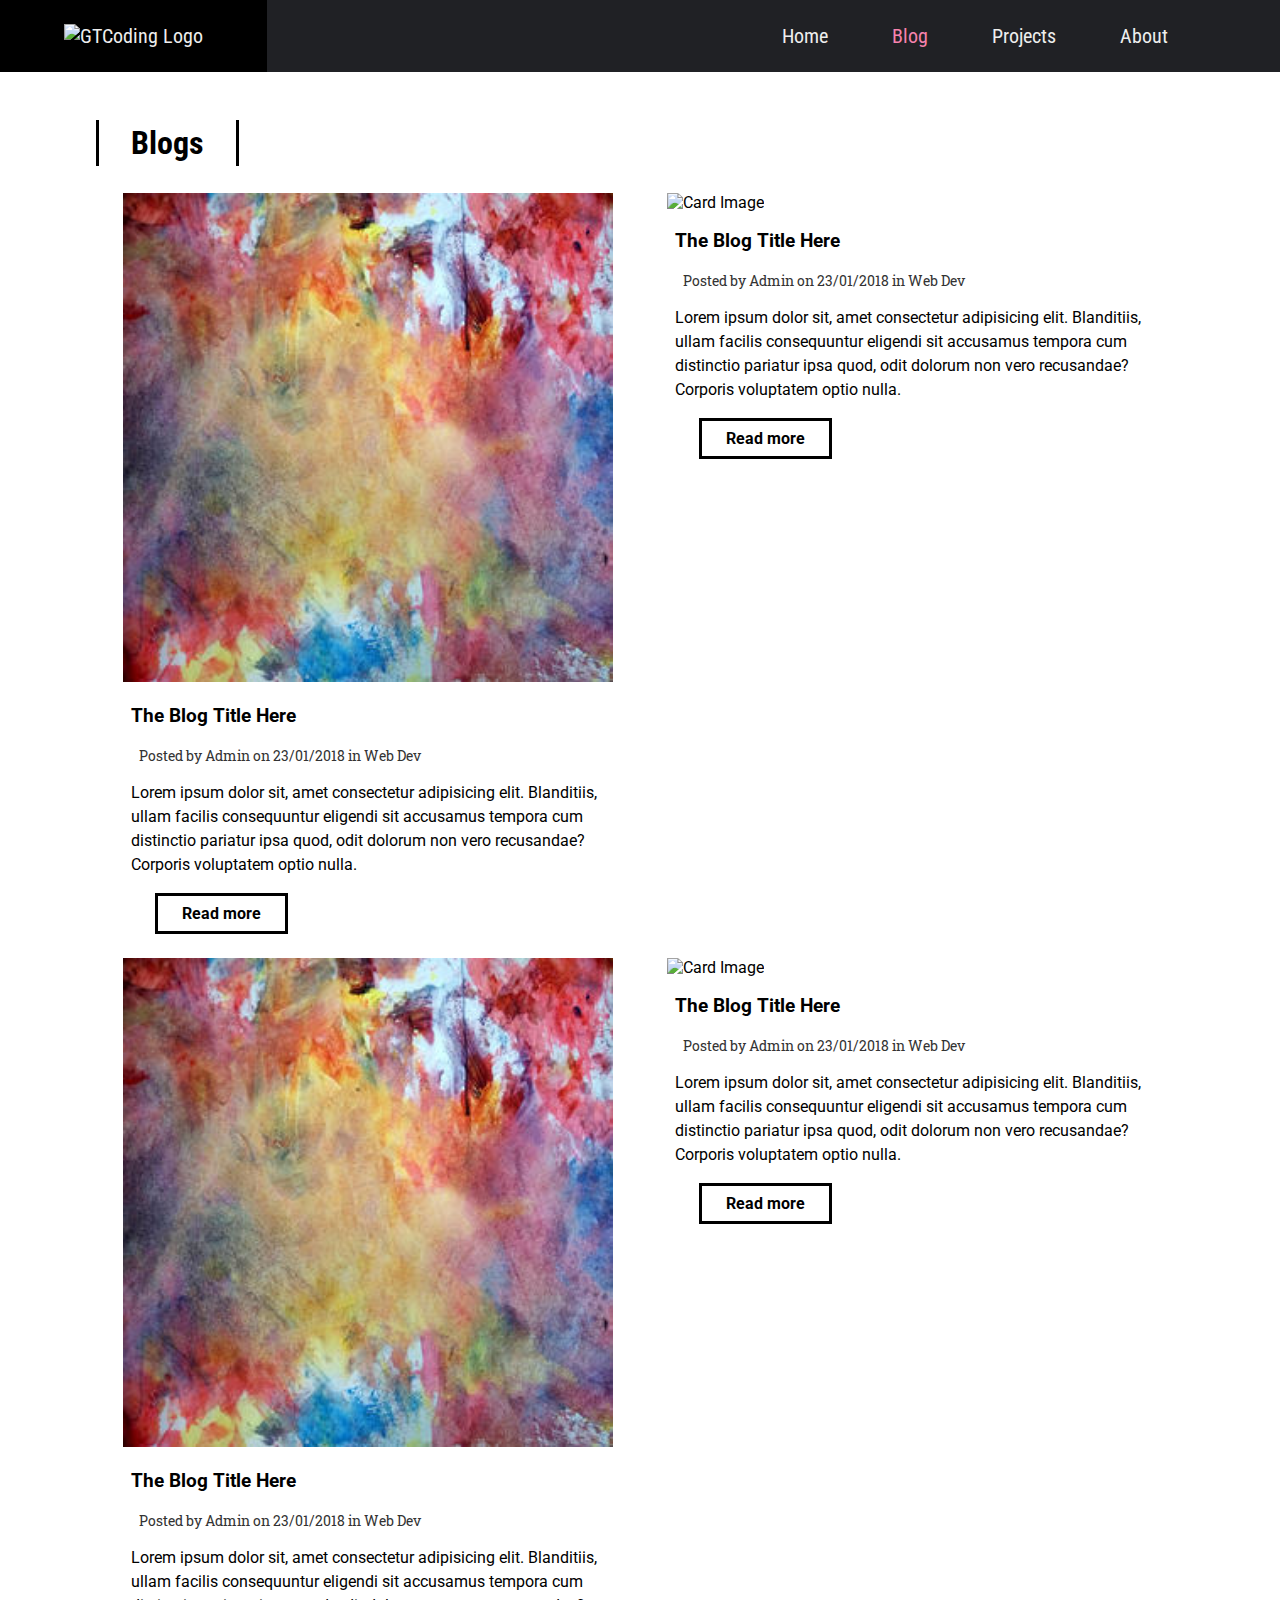
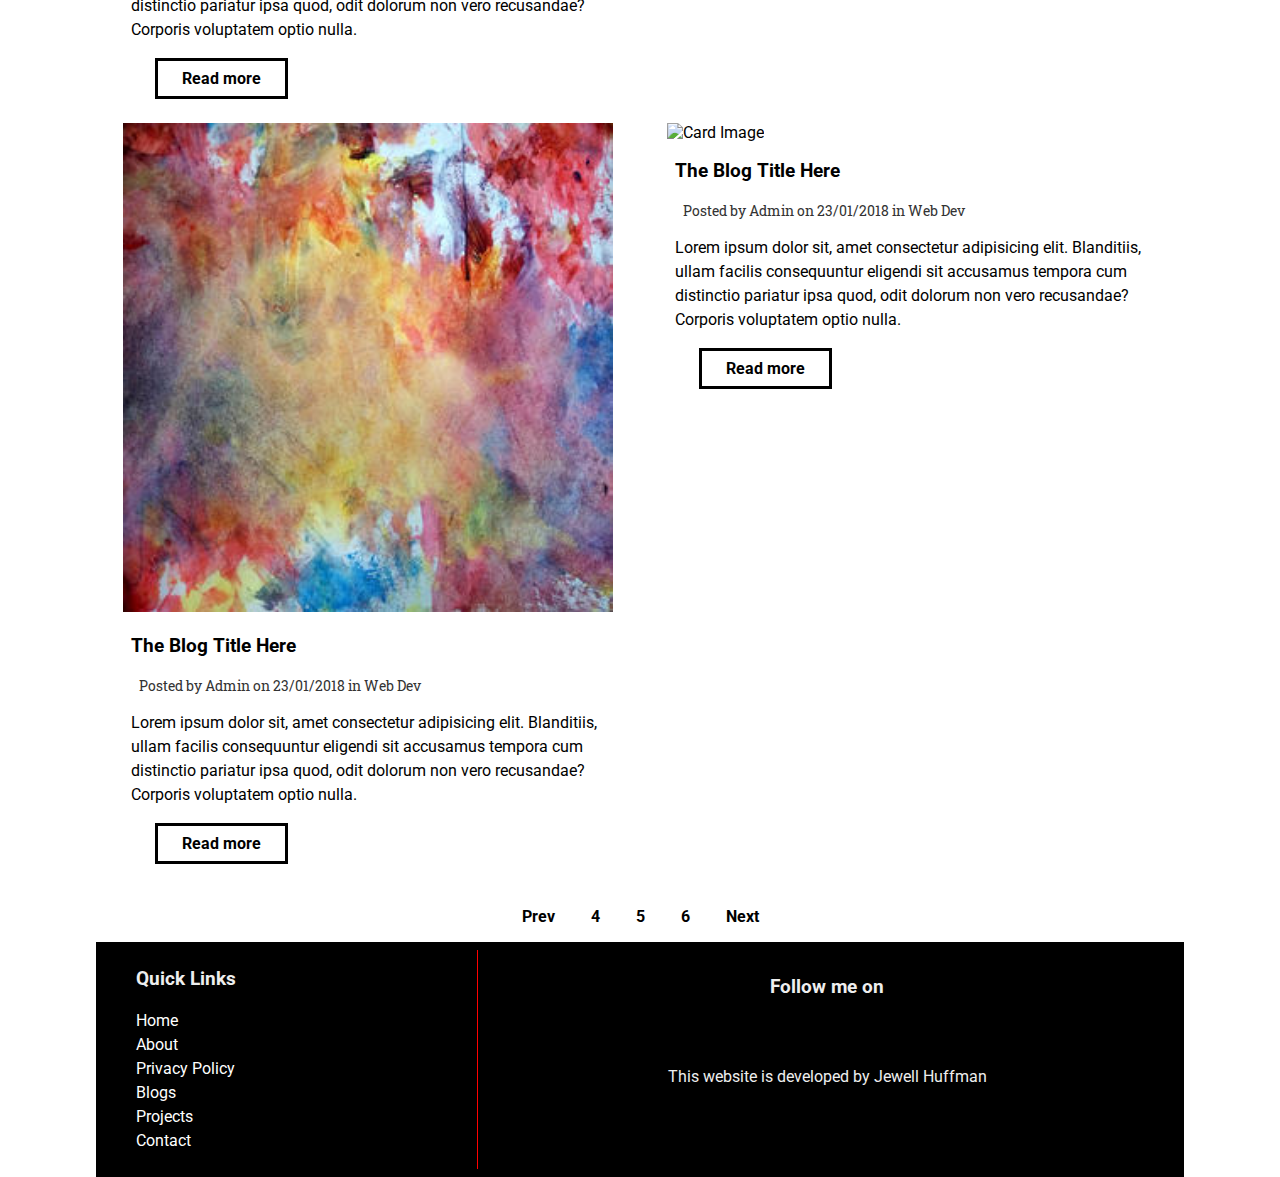
==== bloglist.html @ e7cb85cb "Initial commit" ====
<!DOCTYPE html>
<html lang="en">

<head>
  <meta charset="UTF-8">
  <meta name="viewport" content="width=device-width, initial-scale=1.0">
  <meta http-equiv="X-UA-Compatible" content="ie=edge">
  <link rel="stylesheet" href="https://use.fontawesome.com/releases/v5.1.0/css/all.css" integrity="sha384-lKuwvrZot6UHsBSfcMvOkWwlCMgc0TaWr+30HWe3a4ltaBwTZhyTEggF5tJv8tbt"
    crossorigin="anonymous">
  <link href="https://fonts.googleapis.com/css?family=Roboto|Roboto+Condensed|Roboto+Slab" rel="stylesheet">
  <link rel="stylesheet" href="style.css">
  <title>Jewell H.</title>
</head>

<body>
  <div id="slideout-menu">
      <ul>
          <li>
              <a href="index.html">Home</a>
          </li>
          <li>
              <a href="blogslist.html">Blog</a>
          </li>
          <li>
              <a href="blogslist.html">Projects</a>
          </li>
          <li>
              <a href="about.html">About</a>
          </li>
          <li>
              <input type="text" placeholder="Search Here">
          </li>
      </ul>
  </div>

  <nav>
      <div id="logo-img">
          <a href="#">
              <img src="img/logo.png" alt="GTCoding Logo">
          </a>
      </div>
      <div id="menu-icon">
          <i class="fas fa-bars"></i>
      </div>
      <ul>
          <li>
              <a href="index.html">Home</a>
          </li>
          <li>
              <a class="active" href="blogslist.html">Blog</a>
          </li>
          <li>
              <a href="blogslist.html">Projects</a>
          </li>
          <li>
              <a href="about.html">About</a>
          </li>
          <li>
              <div id="search-icon">
                  <i class="fas fa-search"></i>
              </div>
          </li>
      </ul>
  </nav>

  <div id="searchbox">
      <input type="text" placeholder="Search Here">
  </div>

  <main>
    <h2 class="page-heading">Blogs</h2>

    <section>
      <div class="card">
        <div class="card-image">
          <a href="blogpost.html">
            <img src="img/1.jpg" alt="Card Image">
          </a>
        </div>

        <div class="card-description">
          <a href="blogpost.html">
            <h3>The Blog Title Here</h3>
          </a>
          <div class="card-meta">
            Posted by Admin on 23/01/2018 in
            <a href="#">Web Dev</a>
          </div>
          <p>
            Lorem ipsum dolor sit, amet consectetur adipisicing elit. Blanditiis, ullam facilis consequuntur eligendi sit accusamus tempora
            cum distinctio pariatur ipsa quod, odit dolorum non vero recusandae? Corporis voluptatem optio nulla.
          </p>
          <a href="blogpost.html" class="btn-readmore">Read more</a>
        </div>
      </div>

      <div class="card">
        <div class="card-image">
          <a href="#">
            <img src="img/2.jpg" alt="Card Image">
          </a>
        </div>

        <div class="card-description">
          <a href="#">
            <h3>The Blog Title Here</h3>
          </a>
          <div class="card-meta">
            Posted by Admin on 23/01/2018 in
            <a href="#">Web Dev</a>
          </div>
          <p>
            Lorem ipsum dolor sit, amet consectetur adipisicing elit. Blanditiis, ullam facilis consequuntur eligendi sit accusamus tempora
            cum distinctio pariatur ipsa quod, odit dolorum non vero recusandae? Corporis voluptatem optio nulla.
          </p>
          <a href="#" class="btn-readmore">Read more</a>
        </div>
      </div>

      <div class="card">
        <div class="card-image">
          <a href="blogpost.html">
            <img src="img/1.jpg" alt="Card Image">
          </a>
        </div>

        <div class="card-description">
          <a href="blogpost.html">
            <h3>The Blog Title Here</h3>
          </a>
          <div class="card-meta">
            Posted by Admin on 23/01/2018 in
            <a href="#">Web Dev</a>
          </div>
          <p>
            Lorem ipsum dolor sit, amet consectetur adipisicing elit. Blanditiis, ullam facilis consequuntur eligendi sit accusamus tempora
            cum distinctio pariatur ipsa quod, odit dolorum non vero recusandae? Corporis voluptatem optio nulla.
          </p>
          <a href="blogpost.html" class="btn-readmore">Read more</a>
        </div>
      </div>

      <div class="card">
        <div class="card-image">
          <a href="#">
            <img src="img/2.jpg" alt="Card Image">
          </a>
        </div>

        <div class="card-description">
          <a href="#">
            <h3>The Blog Title Here</h3>
          </a>
          <div class="card-meta">
            Posted by Admin on 23/01/2018 in
            <a href="#">Web Dev</a>
          </div>
          <p>
            Lorem ipsum dolor sit, amet consectetur adipisicing elit. Blanditiis, ullam facilis consequuntur eligendi sit accusamus tempora
            cum distinctio pariatur ipsa quod, odit dolorum non vero recusandae? Corporis voluptatem optio nulla.
          </p>
          <a href="#" class="btn-readmore">Read more</a>
        </div>
      </div>

      <div class="card">
        <div class="card-image">
          <a href="blogpost.html">
            <img src="img/1.jpg" alt="Card Image">
          </a>
        </div>

        <div class="card-description">
          <a href="blogpost.html">
            <h3>The Blog Title Here</h3>
          </a>
          <div class="card-meta">
            Posted by Admin on 23/01/2018 in
            <a href="#">Web Dev</a>
          </div>
          <p>
            Lorem ipsum dolor sit, amet consectetur adipisicing elit. Blanditiis, ullam facilis consequuntur eligendi sit accusamus tempora
            cum distinctio pariatur ipsa quod, odit dolorum non vero recusandae? Corporis voluptatem optio nulla.
          </p>
          <a href="blogpost.html" class="btn-readmore">Read more</a>
        </div>
      </div>

      <div class="card">
        <div class="card-image">
          <a href="#">
            <img src="img/2.jpg" alt="Card Image">
          </a>
        </div>

        <div class="card-description">
          <a href="#">
            <h3>The Blog Title Here</h3>
          </a>
          <div class="card-meta">
            Posted by Admin on 23/01/2018 in
            <a href="#">Web Dev</a>
          </div>
          <p>
            Lorem ipsum dolor sit, amet consectetur adipisicing elit. Blanditiis, ullam facilis consequuntur eligendi sit accusamus tempora
            cum distinctio pariatur ipsa quod, odit dolorum non vero recusandae? Corporis voluptatem optio nulla.
          </p>
          <a href="#" class="btn-readmore">Read more</a>
        </div>
      </div>
    </section>

    <div class="pagination">
      <a href="#">Prev</a>
      <a href="#">4</a>
      <a href="#">5</a>
      <a href="#">6</a>
      <a href="#">Next</a>
    </div>

    <footer>
        <div id="left-footer">
            <h3>Quick Links</h3>
            <p>
                <ul>
                    <li>
                        <a href="index.html">Home</a>
                    </li>
                    <li>
                        <a href="about.html">About</a>
                    </li>
                    <li>
                        <a href="#">Privacy Policy</a>
                    </li>
                    <li>
                        <a href="blogslist.html">Blogs</a>
                    </li>
                    <li>
                        <a href="blogslist.html">Projects</a>
                    </li>
                    <li>
                        <a href="#">Contact</a>
                    </li>
                </ul>
            </p>
        </div>

        <div id="right-footer">
            <h3>Follow me on</h3>
            <div id="social-media-footer">
                <ul>
                    <li>
                        <a href="#">
                            <i class="fab fa-facebook"></i>
                        </a>
                    </li>
                    <li>
                        <a href="#">
                            <i class="fab fa-youtube"></i>
                        </a>
                    </li>
                    <li>
                        <a href="#">
                            <i class="fab fa-github"></i>
                        </a>
                    </li>
                </ul>
            </div>
            <p>This website is developed by Jewell Huffman</p>
        </div>
    </footer>

  </main>

  <script src="main.js"></script>
</body>

</html>
---- style.css ----
body {
    font-family: "Roboto", sans-serif;
    margin: 0;
  }
  
  h1 {
    padding: 8px;
    background: rgba(255, 0, 0, 0.8);
    border-radius: 8px;
    margin: 0;
    font-size: 64px;
    font-family: "Roboto Slab", serif;
  }
  
  p {
    line-height: 1.5;
  }
  
  main {
    margin: 0 auto;
  }
  
  a {
    text-decoration: none;
    color: black;
  }
  
  a:hover {
    text-decoration: underline;
  }
  
  /* Inputs */
  
  input,
  textarea {
    height: 32px;
    padding: 0 16px;
    font-family: "Roboto Condensed", sans-serif;
    font-size: 20px;
    border: none;
    box-shadow: inset 8px 3px 18px -4px rgba(0, 0, 0, 0.4);
  }
  
  input:focus,
  textarea:focus {
    outline: none;
  }
  
  /* Banner */
  
  #banner {
    height: 100vh;
    display: flex;
    align-items: center;
    justify-content: center;
    flex-direction: column;
    background: rgba(0, 0, 0, 0.2) url("img/marvin-meyer-rCswLUG8klo-unsplash.jpg");
    background-size: cover;
    background-attachment: fixed;
    background-position: center;
    background-blend-mode: overlay;
    color: white;
  }
  
  #banner h3 {
    background: black;
    border-radius: 8px;
    padding: 0 24px;
    font-size: 24px;
  }
  
  /* Search Box */
  
  #searchbox {
    position: fixed;
    right: 0;
    top: 24px;
    width: 500px;
    pointer-events: none;
    z-index: 50;
    transition: 0.4s;
  }
  
  #searchbox input {
    height: 48px;
    width: 100%;
  }
  
  /* Navigation */
  
  nav {
    height: 72px;
    background: #202125;
    width: 100%;
    margin: 0;
    position: fixed;
    font-family: "Roboto Condensed", sans-serif;
    font-size: 20px;
    display: flex;
    justify-content: space-between;
    padding: 0 16px 0 0;
    box-sizing: border-box;
    z-index: 100;
  }
  
  nav a {
    padding: 0 32px;
    color: #eee;
    transition: 0.4s;
  }
  
  nav a:hover {
    text-decoration: none;
    color: red;
  }
  
  nav ul {
    display: flex;
    list-style: none;
    justify-content: space-around;
    align-items: center;
    height: 100%;
    margin: 0;
  }
  
  .active {
    color: #f783ae;
  }
  
  #logo-img {
    display: flex;
    height: 100%;
    background: #111;
    padding: 0 32px;
    align-items: center;
    color: white;
    transition: 0.4s;
  }
  
  #logo-img img {
    height: 100px;
  }
  
  #logo-img:hover {
    background: black;
  }
  
  #menu-icon {
    height: 100%;
    font-size: 28px;
    padding: 0 4px;
    color: #eee;
    display: none;
    align-items: center;
  }
  
  /* Search Icon */
  
  #search-icon {
    color: white;
    padding: 0 32px;
    cursor: pointer;
    transition: 0.4s;
  }
  
  #search-icon:hover {
    color: red;
  }
  
  /* Slideout Menu */
  
  #slideout-menu {
    display: none;
    background: #2d3436;
    z-index: 100;
    position: fixed;
    transition: 0.4s;
    margin-top: 72px;
    width: 100%;
    text-align: center;
    opacity:0;
    pointer-events:none;
  }
  
  #slideout-menu ul {
    list-style: none;
    padding: 0 32px;
  }
  
  #slideout-menu ul li {
    padding: 8px;
  }
  
  #slideout-menu a {
    font-family: "Roboto Condensed", sans-serif;
    font-size: 20px;
    color: white;
  }
  
  #slideout-menu input {
    width: 85%;
    padding: 8px;
    font-family: "Roboto Condensed", sans-serif;
    font-size: 20px;
    text-align: center;
  }
  
  /* Sections */
  
  section {
    display: flex;
    justify-content: space-around;
    flex-wrap: wrap;
  }
  
  .section-heading {
    font-size: 32px;
    font-family: "Roboto Condensed", sans-serif;
    border-left: 3px solid black;
    border-right: 3px solid black;
    transition: all 0.4s;
    display: inline-block;
    padding: 4px 32px;
  }
  
  .section-heading:hover {
    padding: 4px 48px;
    background: red;
  }
  
  /* Section Source */
  
  #section-source p {
    padding: 8px;
    text-align: center;
  }
  
  #section-source a {
    margin: 8px;
    text-align: center;
  }
  
  /* Card */
  
  .card-image {
    transition: 0.4s;
  }
  
  .card-image:hover {
    box-shadow: 0 10px 6px -6px #777;
  }
  
  .card .card-description {
    padding: 0 8px;
  }
  
  .card-meta-blogpost{
    color:#333;
    font-size:14px;
    padding: 16px;
    font-family:'Roboto Slab', serif;
  }
  
  .card-meta-blogpost a{
    color:#333;
  }
  
  /* Button Read more */
  
  .btn-readmore {
    padding: 8px 24px;
    border: 3px solid black;
    transition: 0.4s;
    display: inline-block;
    margin-bottom: 24px;
    margin-left: 24px;
    font-weight: bold;
    cursor: pointer;
    background: white;
  }
  
  .btn-readmore:hover {
    background: red;
    text-decoration: none;
    padding: 8px 64px 8px 24px;
    color: white;
  }
  
  /* Footer */
  
  footer {
    background: black;
    padding: 8px;
    color: #eee;
    display: flex;
  }
  
  footer a {
    color: white;
  }
  
  footer #left-footer {
    flex: 1;
    border-right: 1px solid red;
    padding-left: 32px;
  }
  
  footer #left-footer ul {
    padding: 0;
    list-style: none;
    line-height: 1.5;
  }
  
  footer #right-footer {
    flex: 2;
    padding: 8px;
    text-align: center;
  }
  
  footer #social-media-footer a .fa-facebook,
  footer #social-media-footer a .fa-youtube,
  footer #social-media-footer a .fa-github {
    color: white;
    transition: 0.4s;
  }
  
  footer #social-media-footer ul {
    display: flex;
    list-style: none;
    justify-content: center;
    padding: 0;
  }
  
  footer #social-media-footer ul li {
    font-size: 48px;
    padding: 16px;
    transition: 0.4s;
  }
  
  footer #social-media-footer ul li:hover a .fa-youtube {
    color: red;
  }
  
  footer #social-media-footer ul li:hover a .fa-facebook {
    color: #3b5998;
  }
  
  footer #social-media-footer ul li:hover a .fa-github {
    color: #bbb;
  }
  
  /* Blog List page */
  
  .page-heading{
    font-size:32px;
    font-family:'Roboto Condensed', sans-serif;
    border-left:3px solid black;
    border-right:3px solid black;
    transition: all 0.4s;
    display:inline-block;
    padding:4px 32px;
    margin-top: 120px;
  }
  
  .page-heading:hover{
    padding:4px 48px;
    background:red;
  }
  
  .card-meta{
    color:#333;
    font-size: 14px;
    padding-left:8px;
    font-family:'Roboto Slab', serif;
  }
  
  .card-meta a{
    color:#333;
  }
  
  /* Pagination */
  
  .pagination{
    padding:8px;
    text-align:center;
    font-weight:bold;
  }
  
  .pagination a{
    border-top: 3px solid white;
    display: inline-block;
    padding:8px 16px;
    transition:0.4s;
  }
  
  .pagination a:hover{
    text-decoration: none;
    border-top:3px solid black;
  }
  
  /* Single Blogpost */
  
  #post-container{
    display: flex;
  }
  
  #blogpost{
    display: flex;
    flex-direction:column;
    width:70%;
    border-left:1px solid #999;
  }
  
  #blogpost .card{
    width:100%;
  }
  
  #blogpost .card-image:hover{
    box-shadow: none;
  }
  
  /* Sidebar */
  
  #sidebar{
    background:#333;
    flex:1;
    padding: 8px 16px;
    color:white;
    box-shadow: inset 27px 0 51px -18px rgba(0,0,0,0.75);
  }
  
  /* Comments section */
  
  #comments-section{
    border-top: 2px solid #eee;
    padding:8px;
  }
  
  
  /* Media Queries */
  
  @media (max-width: 900px) {
    nav ul {
      display: none;
    }
  
    #menu-icon {
      display: flex;
    }
  
    #slideout-menu {
      display: block;
    }
  
    #searchbox {
      display: none;
    }
  
    #blogpost{
      width:100%;
      border-left:0;
    }
  
    #sidebar{
      display: none;
    }
  }
  
  @media (max-width: 719px) {
    main {
      width: 95%;
    }
  
    section {
      flex-direction: column;
    }
  
    .card,
    .card .card-image img {
      width: 100%;
    }
  
    footer {
      flex-direction: column;
      text-align: center;
    }
  
    footer #left-footer {
      flex: 1;
      border-right: 0;
      padding-left: 0;
    }
  
    footer #right-footer {
      background: #eee;
      color: black;
    }
  
    footer #right-footer a {
      color: black;
    }
  
    footer #social-media-footer a .fa-facebook,
    footer #social-media-footer a .fa-youtube,
    footer #social-media-footer a .fa-github {
      color: black;
      transition: 0.4s;
    }
  }
  
  @media (max-width: 600px) {
    main {
      width: 100%;
    }
  
    h1 {
      font-size: 48px;
    }
  
    #banner h3 {
      font-size: 20px;
    }
  
    .card {
      text-align: center;
    }
  
    #logo-img {
      padding: 0;
    }
  }
  
  @media (min-width: 720px) {
    main {
      width: 95%;
    }
    .card {
      width: 45%;
    }
    .card .card-image img {
      width: 100%;
    }
  }
  
  @media (min-width: 1200px) {
    main {
      width: 85%;
    }
  }
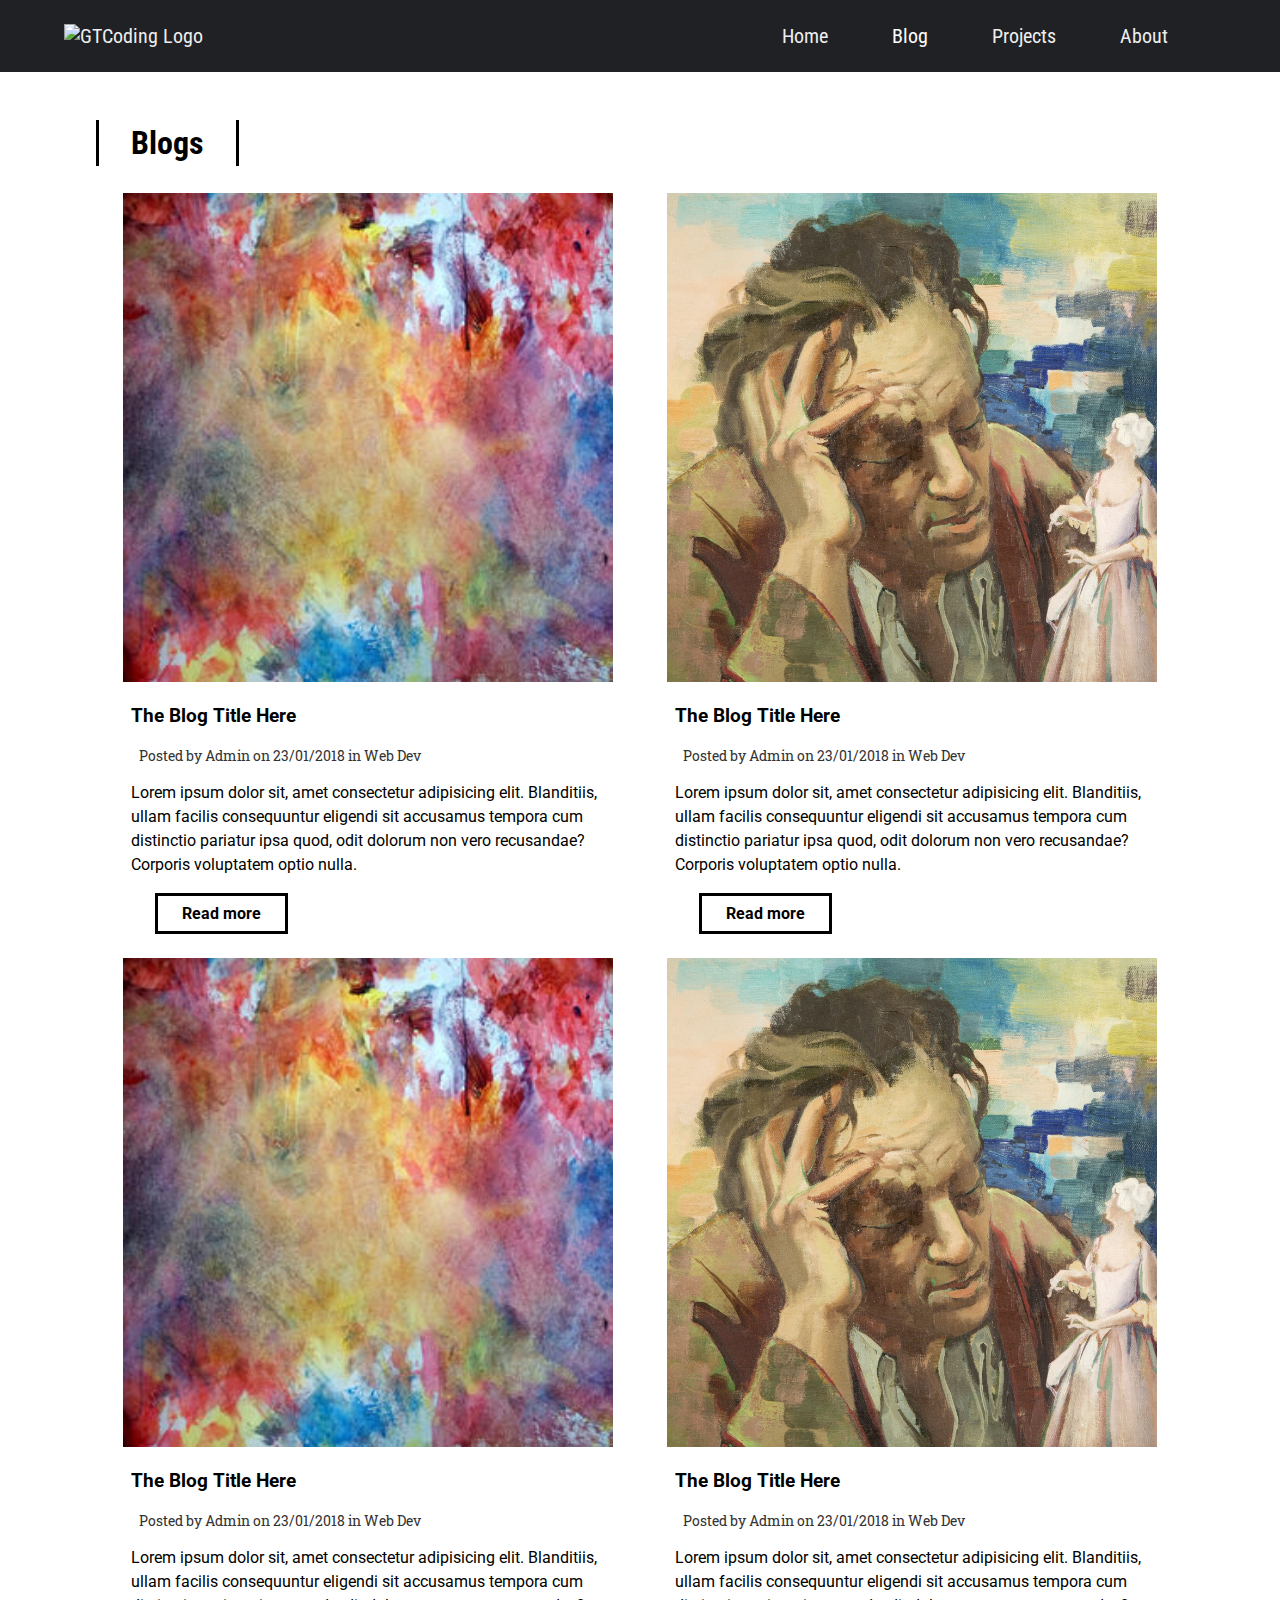
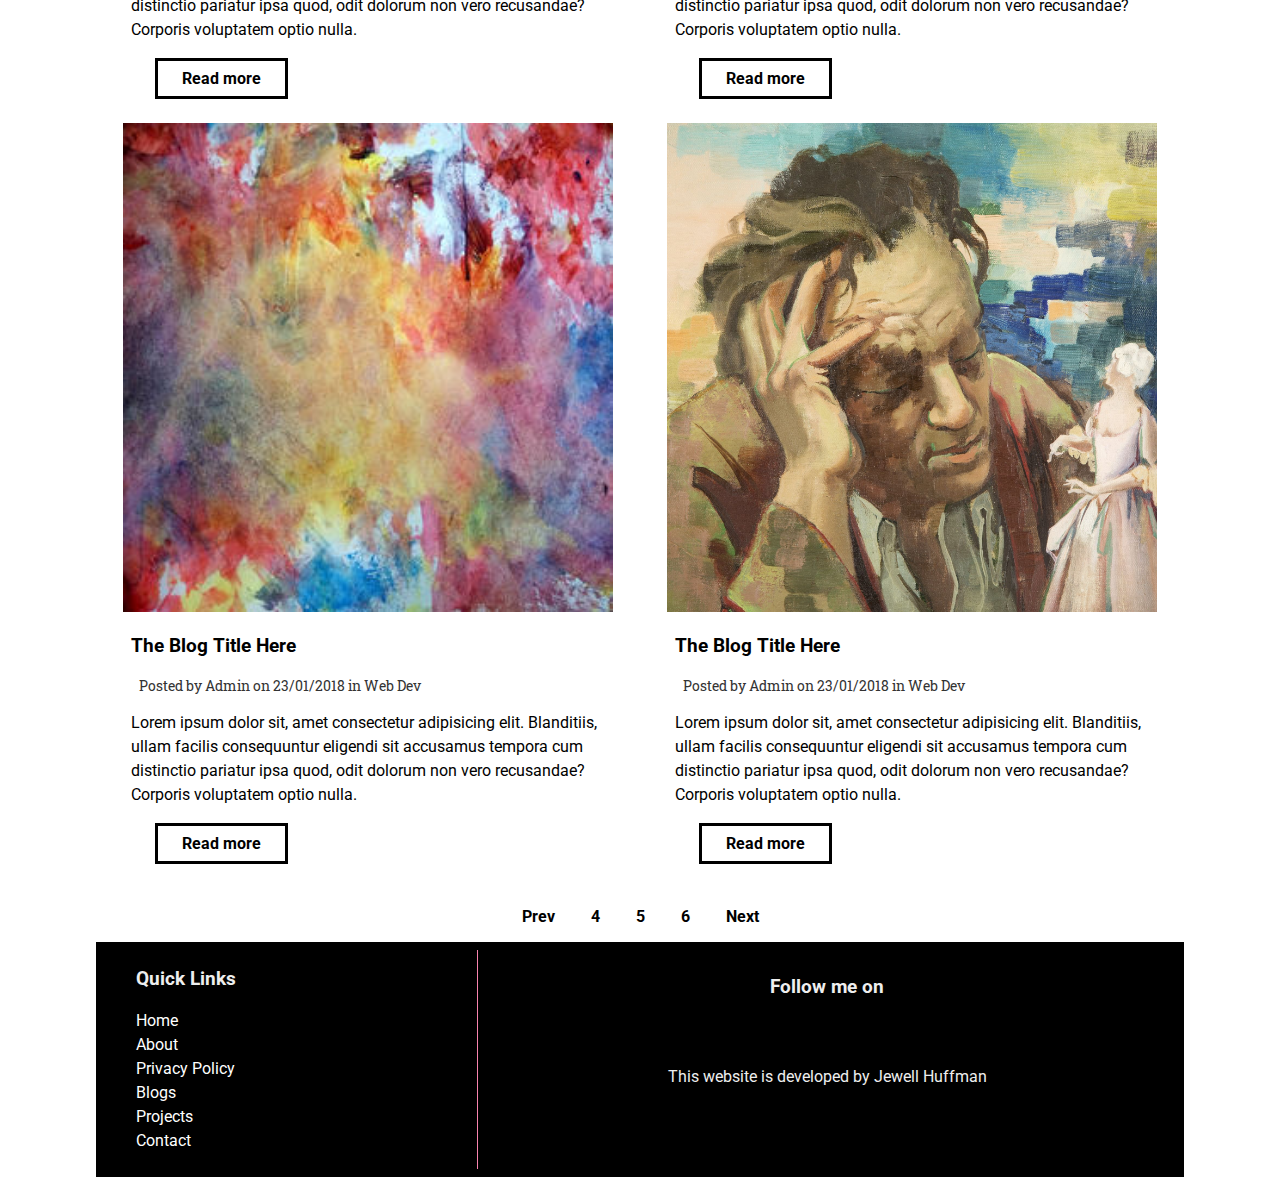
==== commit 38bb231d: "Finishing touches" ====
--- a/bloglist.html
+++ b/bloglist.html
@@ -252,12 +252,12 @@
                 <ul>
                     <li>
                         <a href="#">
-                            <i class="fab fa-facebook"></i>
+                            <i class="fab fa-instagram"></i>
                         </a>
                     </li>
                     <li>
                         <a href="#">
-                            <i class="fab fa-youtube"></i>
+                            <i class="fab fa-twitter"></i>
                         </a>
                     </li>
                     <li>
--- a/style.css
+++ b/style.css
@@ -5,7 +5,7 @@
   
   h1 {
     padding: 8px;
-    background: rgba(255, 0, 0, 0.8);
+    background: rgba(114, 58, 58, 0.6);
     border-radius: 8px;
     margin: 0;
     font-size: 64px;
@@ -111,7 +111,7 @@
   
   nav a:hover {
     text-decoration: none;
-    color: red;
+    color: #f783ae;
   }
   
   nav ul {
@@ -124,13 +124,13 @@
   }
   
   .active {
-    color: #f783ae;
+    color: white;
   }
   
   #logo-img {
     display: flex;
     height: 100%;
-    background: #111;
+    background: #202125;
     padding: 0 32px;
     align-items: center;
     color: white;
@@ -138,11 +138,11 @@
   }
   
   #logo-img img {
-    height: 100px;
+    height: 75px;
   }
   
   #logo-img:hover {
-    background: black;
+    background:#202125;
   }
   
   #menu-icon {
@@ -164,7 +164,7 @@
   }
   
   #search-icon:hover {
-    color: red;
+    color: #f783ae;
   }
   
   /* Slideout Menu */
@@ -225,7 +225,7 @@
   
   .section-heading:hover {
     padding: 4px 48px;
-    background: red;
+    background: #f783ae;
   }
   
   /* Section Source */
@@ -280,7 +280,7 @@
   }
   
   .btn-readmore:hover {
-    background: red;
+    background: #f783ae;
     text-decoration: none;
     padding: 8px 64px 8px 24px;
     color: white;
@@ -301,7 +301,7 @@
   
   footer #left-footer {
     flex: 1;
-    border-right: 1px solid red;
+    border-right: 1px solid #f783ae;
     padding-left: 32px;
   }
   
@@ -317,8 +317,8 @@
     text-align: center;
   }
   
-  footer #social-media-footer a .fa-facebook,
-  footer #social-media-footer a .fa-youtube,
+  footer #social-media-footer a .fa-instagram,
+  footer #social-media-footer a .fa-twitter,
   footer #social-media-footer a .fa-github {
     color: white;
     transition: 0.4s;
@@ -337,11 +337,11 @@
     transition: 0.4s;
   }
   
-  footer #social-media-footer ul li:hover a .fa-youtube {
-    color: red;
-  }
-  
-  footer #social-media-footer ul li:hover a .fa-facebook {
+  footer #social-media-footer ul li:hover a .fa-instagram {
+    color: purple;
+  }
+  
+  footer #social-media-footer ul li:hover a .fa-twitter {
     color: #3b5998;
   }
   
@@ -364,7 +364,7 @@
   
   .page-heading:hover{
     padding:4px 48px;
-    background:red;
+    background:#f783ae;
   }
   
   .card-meta{
